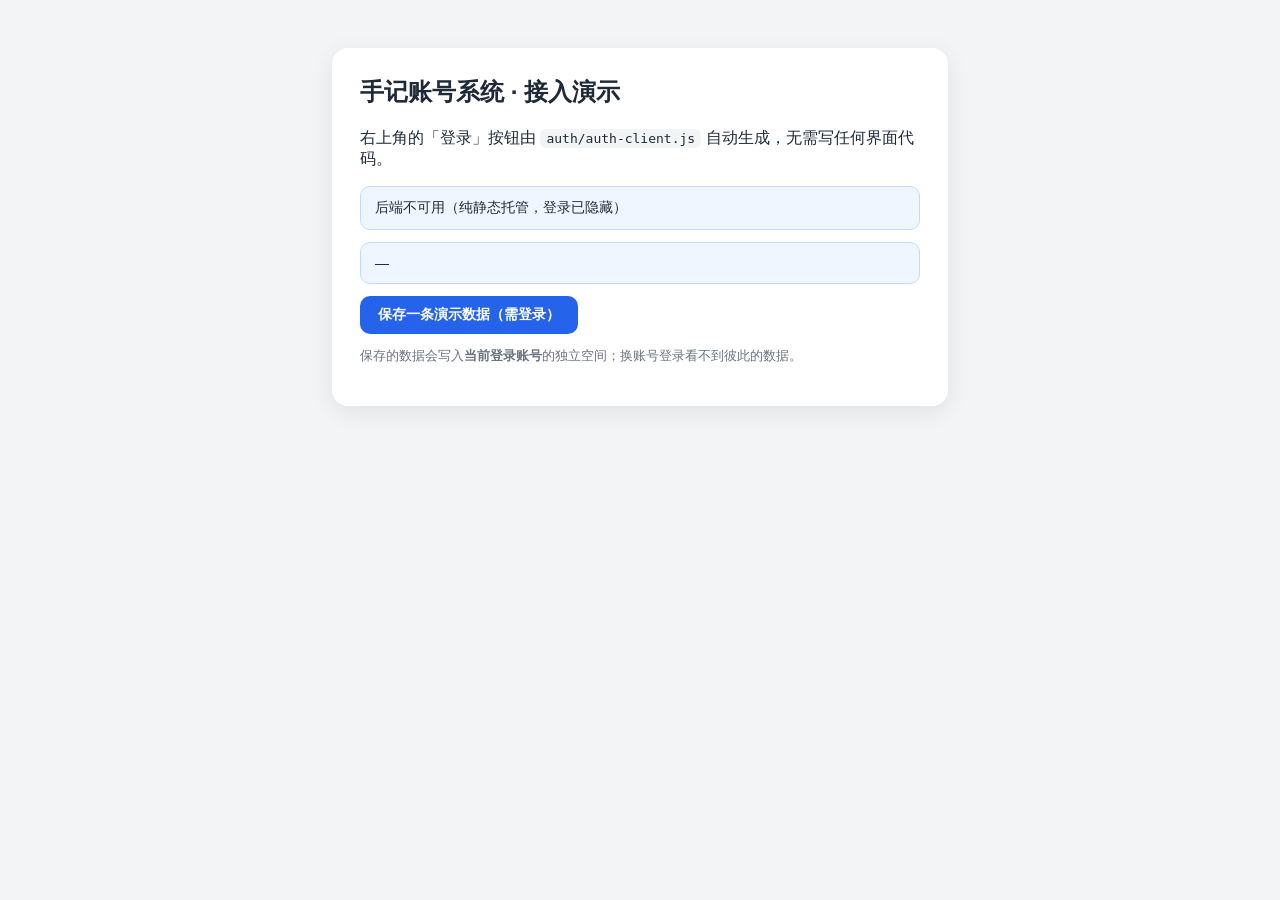
==== auth/demo.html @ 8855d6d8 "把账号系统抽成可复用模块 auth/（后端+前端组件+演示+接入指南），任何项目可接入" ====
﻿<!DOCTYPE html>
<html lang="zh-CN">
<head>
<meta charset="UTF-8">
<meta name="viewport" content="width=device-width, initial-scale=1">
<title>手记账号系统 · 接入演示</title>
<style>
  body { font-family: -apple-system, BlinkMacSystemFont, "PingFang SC", "Microsoft YaHei", sans-serif; margin: 0; padding: 48px 24px; background: #f3f4f6; color: #1f2937; }
  .card { max-width: 560px; margin: 0 auto; background: #fff; border-radius: 16px; padding: 28px; box-shadow: 0 6px 24px rgba(0,0,0,.08); }
  h2 { margin-top: 0; }
  .status { padding: 12px 14px; border-radius: 10px; background: #eff6ff; border: 1px solid #bfdbfe; margin: 12px 0; font-size: 14px; }
  button { padding: 10px 18px; border: 0; border-radius: 10px; background: #2563eb; color: #fff; font-size: 14px; font-weight: 600; cursor: pointer; }
  button:hover { filter: brightness(1.08); }
  code { background: #f3f4f6; padding: 2px 6px; border-radius: 6px; font-size: 13px; }
</style>
</head>
<body>
<div class="card">
  <h2>手记账号系统 · 接入演示</h2>
  <p>右上角的「登录」按钮由 <code>auth/auth-client.js</code> 自动生成，无需写任何界面代码。</p>
  <div class="status" id="status">检测中…</div>
  <div class="status" id="data">—</div>
  <button id="save">保存一条演示数据（需登录）</button>
  <p style="font-size:13px;color:#6b7280">保存的数据会写入<strong>当前登录账号</strong>的独立空间；换账号登录看不到彼此的数据。</p>
</div>

<script src="auth-client.js"></script>
<script>
  // ---- 接入点 1：初始化组件（会自动校验/恢复会话） ----
  Note2Auth.init({ apiBase: '' });

  const status = document.getElementById('status');
  const data = document.getElementById('data');

  async function refresh() {
    if (!Note2Auth.isAvailable()) { status.textContent = '后端不可用（纯静态托管，登录已隐藏）'; return; }
    const user = Note2Auth.getUser();
    if (!user) { status.textContent = '未登录 —— 数据仅保存在本机'; data.textContent = '—'; return; }
    status.textContent = '已登录：' + user.username;
    const r = await fetch('/api/library').then(r => r.json()).catch(() => ({ library: null }));
    const notes = (r.library && r.library.notes) ? Object.values(r.library.notes) : [];
    data.textContent = notes.length ? '你的服务器库里有 ' + notes.length + ' 条笔记：' + notes.map(n => n.title).join('、') : '服务器库还是空的，点下方按钮存一条试试';
  }

  // ---- 接入点 2：监听登录态变化 ----
  Note2Auth.onAuthChange(refresh);
  setTimeout(refresh, 500);

  // ---- 接入点 3：保存业务数据到当前账号 ----
  document.getElementById('save').addEventListener('click', async () => {
    if (!Note2Auth.getUser()) { status.textContent = '请先点击右上角「登录」注册一个账号'; return; }
    const r = await fetch('/api/library').then(r => r.json()).catch(() => ({ library: null }));
    const lib = r.library || { version: 1, settings: {}, subjects: [], notes: {}, active: null };
    if (!lib.notes) lib.notes = {};
    if (!lib.subjects) lib.subjects = [];
    const id = 'demo_' + Date.now();
    lib.notes[id] = { id, notebookId: 'nb1', title: '演示数据 ' + new Date().toLocaleTimeString(), createdAt: Date.now(), updatedAt: Date.now(), paper: { style: 'line', color: 'white' }, pages: [{ id: 'p1', strokes: [], texts: [] }] };
    let subj = lib.subjects.find(s => s.id === 's1');
    if (!subj) { subj = { id: 's1', name: '演示', notebooks: [{ id: 'nb1', name: '演示笔记本', noteIds: [] }] }; lib.subjects.push(subj); }
    if (!subj.notebooks[0].noteIds.includes(id)) subj.notebooks[0].noteIds.push(id);
    await fetch('/api/library', {
      method: 'PUT',
      headers: { 'Content-Type': 'application/json', 'Authorization': 'Bearer ' + Note2Auth.getToken() },
      body: JSON.stringify(lib)
    });
    data.textContent = '已保存到账号：' + Note2Auth.getUser().username;
    refresh();
  });
</script>
</body>
</html>
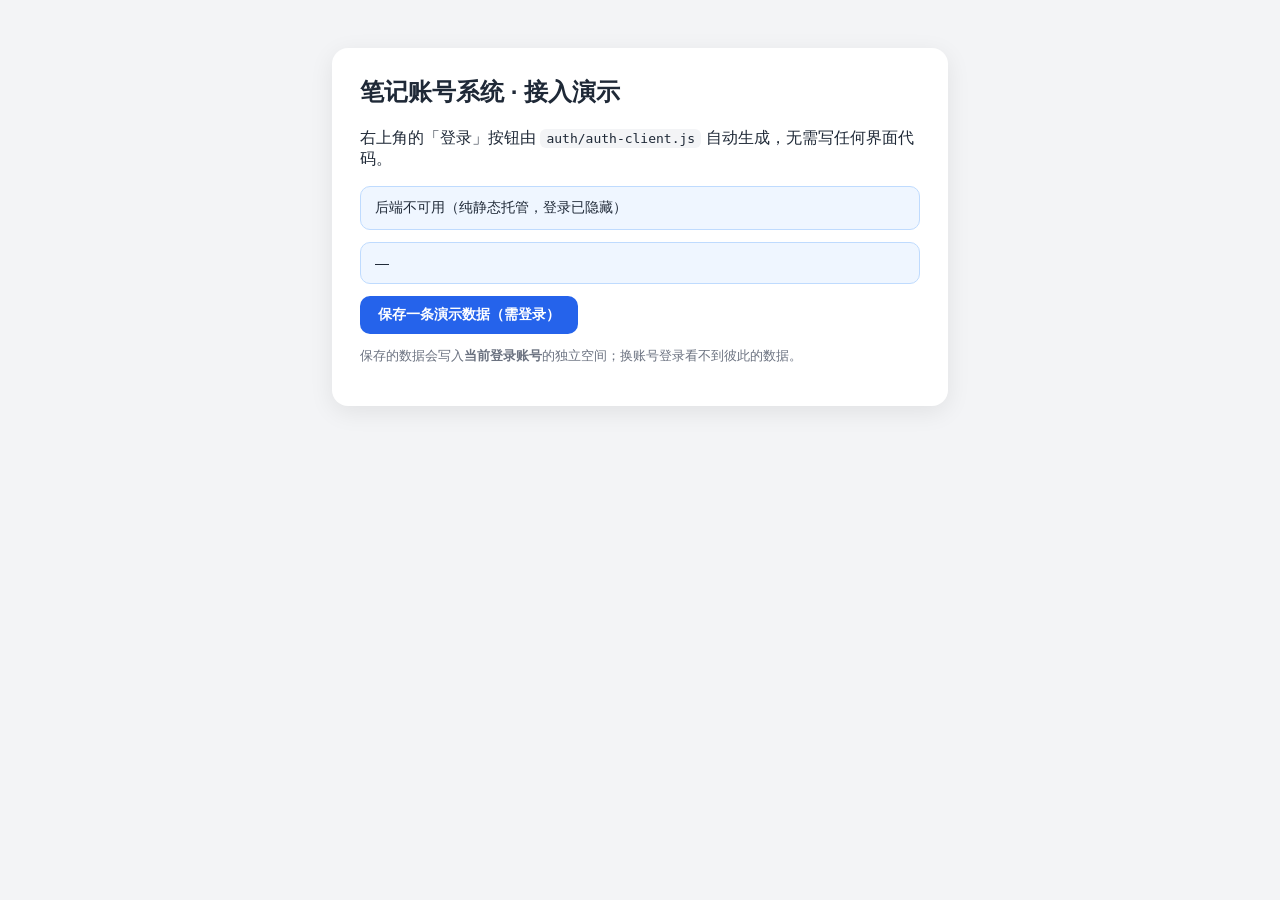
==== commit a6f74155: "应用改名「笔记」：标题/图标名/欢迎页/关于/导出文件名全部更新，版本 3.2，缓存 v5" ====
--- a/auth/demo.html
+++ b/auth/demo.html
@@ -3,7 +3,7 @@
 <head>
 <meta charset="UTF-8">
 <meta name="viewport" content="width=device-width, initial-scale=1">
-<title>手记账号系统 · 接入演示</title>
+<title>笔记账号系统 · 接入演示</title>
 <style>
   body { font-family: -apple-system, BlinkMacSystemFont, "PingFang SC", "Microsoft YaHei", sans-serif; margin: 0; padding: 48px 24px; background: #f3f4f6; color: #1f2937; }
   .card { max-width: 560px; margin: 0 auto; background: #fff; border-radius: 16px; padding: 28px; box-shadow: 0 6px 24px rgba(0,0,0,.08); }
@@ -16,7 +16,7 @@
 </head>
 <body>
 <div class="card">
-  <h2>手记账号系统 · 接入演示</h2>
+  <h2>笔记账号系统 · 接入演示</h2>
   <p>右上角的「登录」按钮由 <code>auth/auth-client.js</code> 自动生成，无需写任何界面代码。</p>
   <div class="status" id="status">检测中…</div>
   <div class="status" id="data">—</div>
@@ -72,3 +72,4 @@
 
 
 
+
